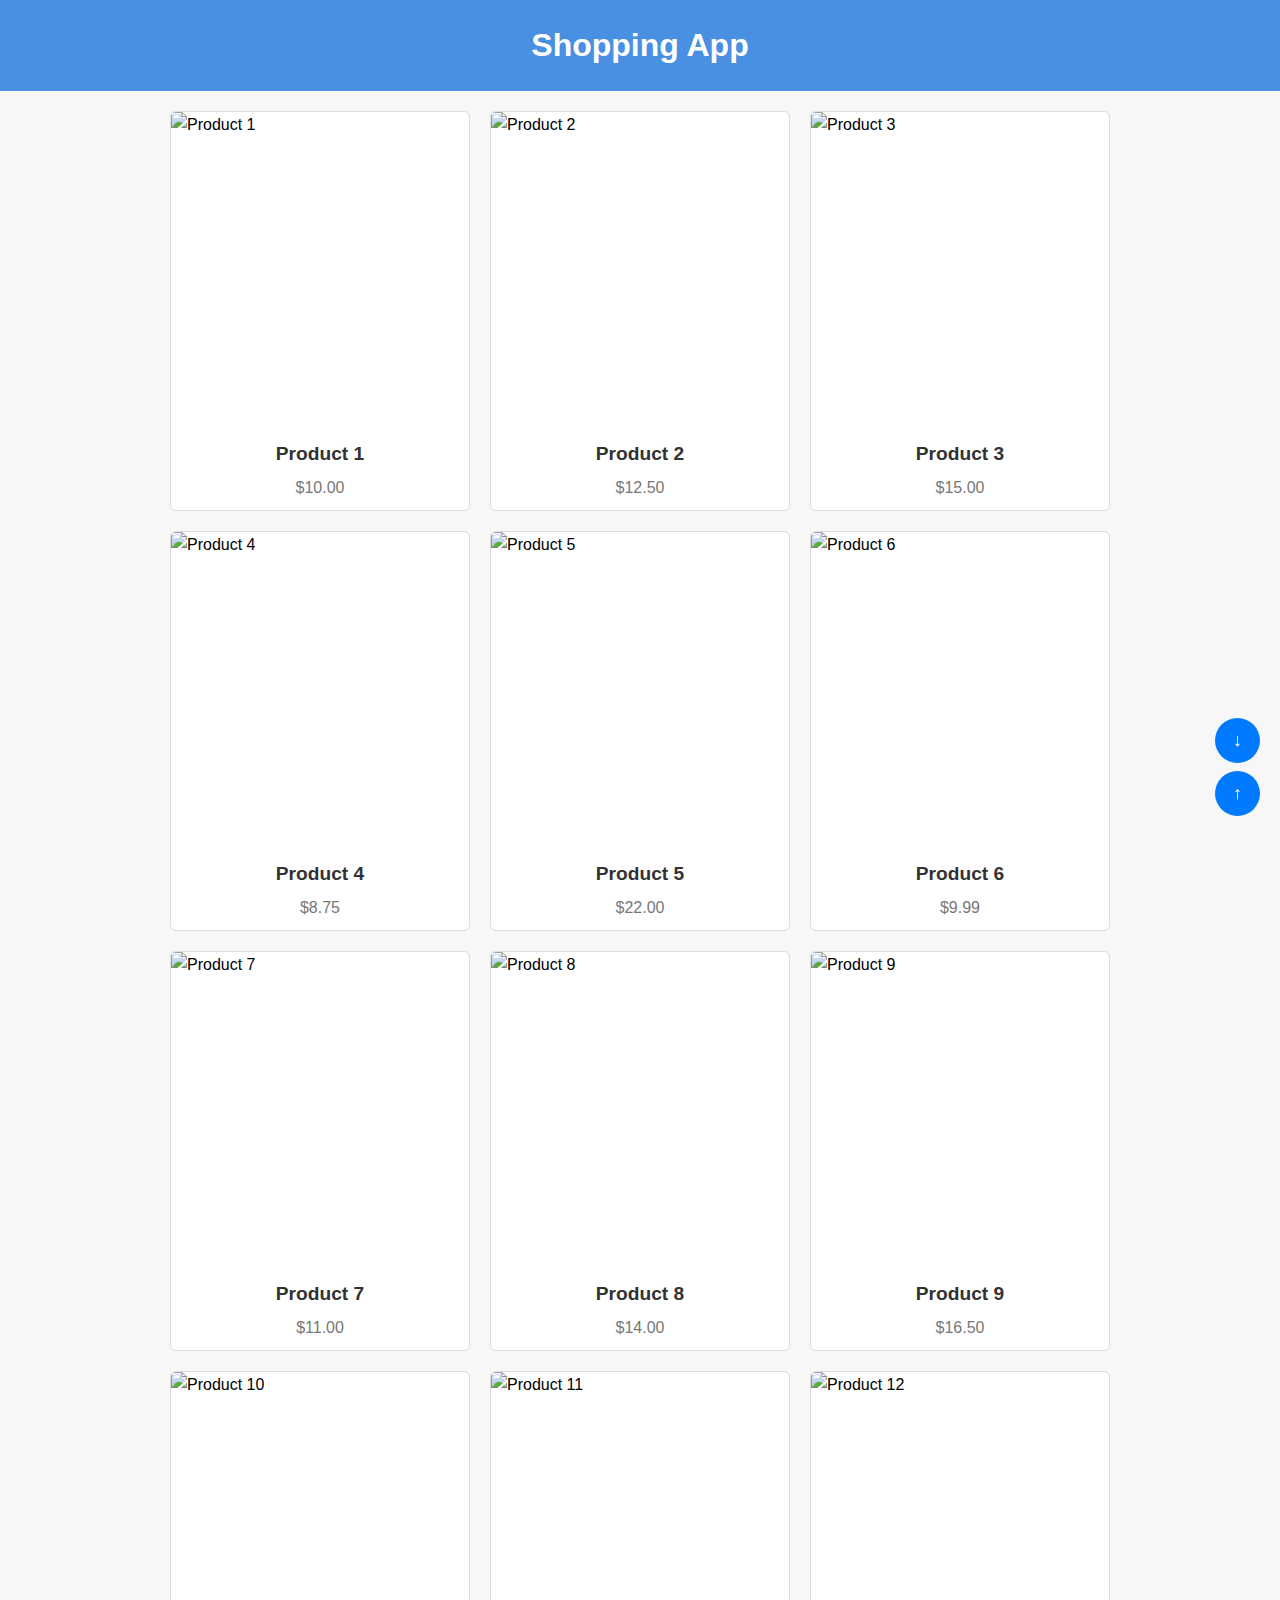
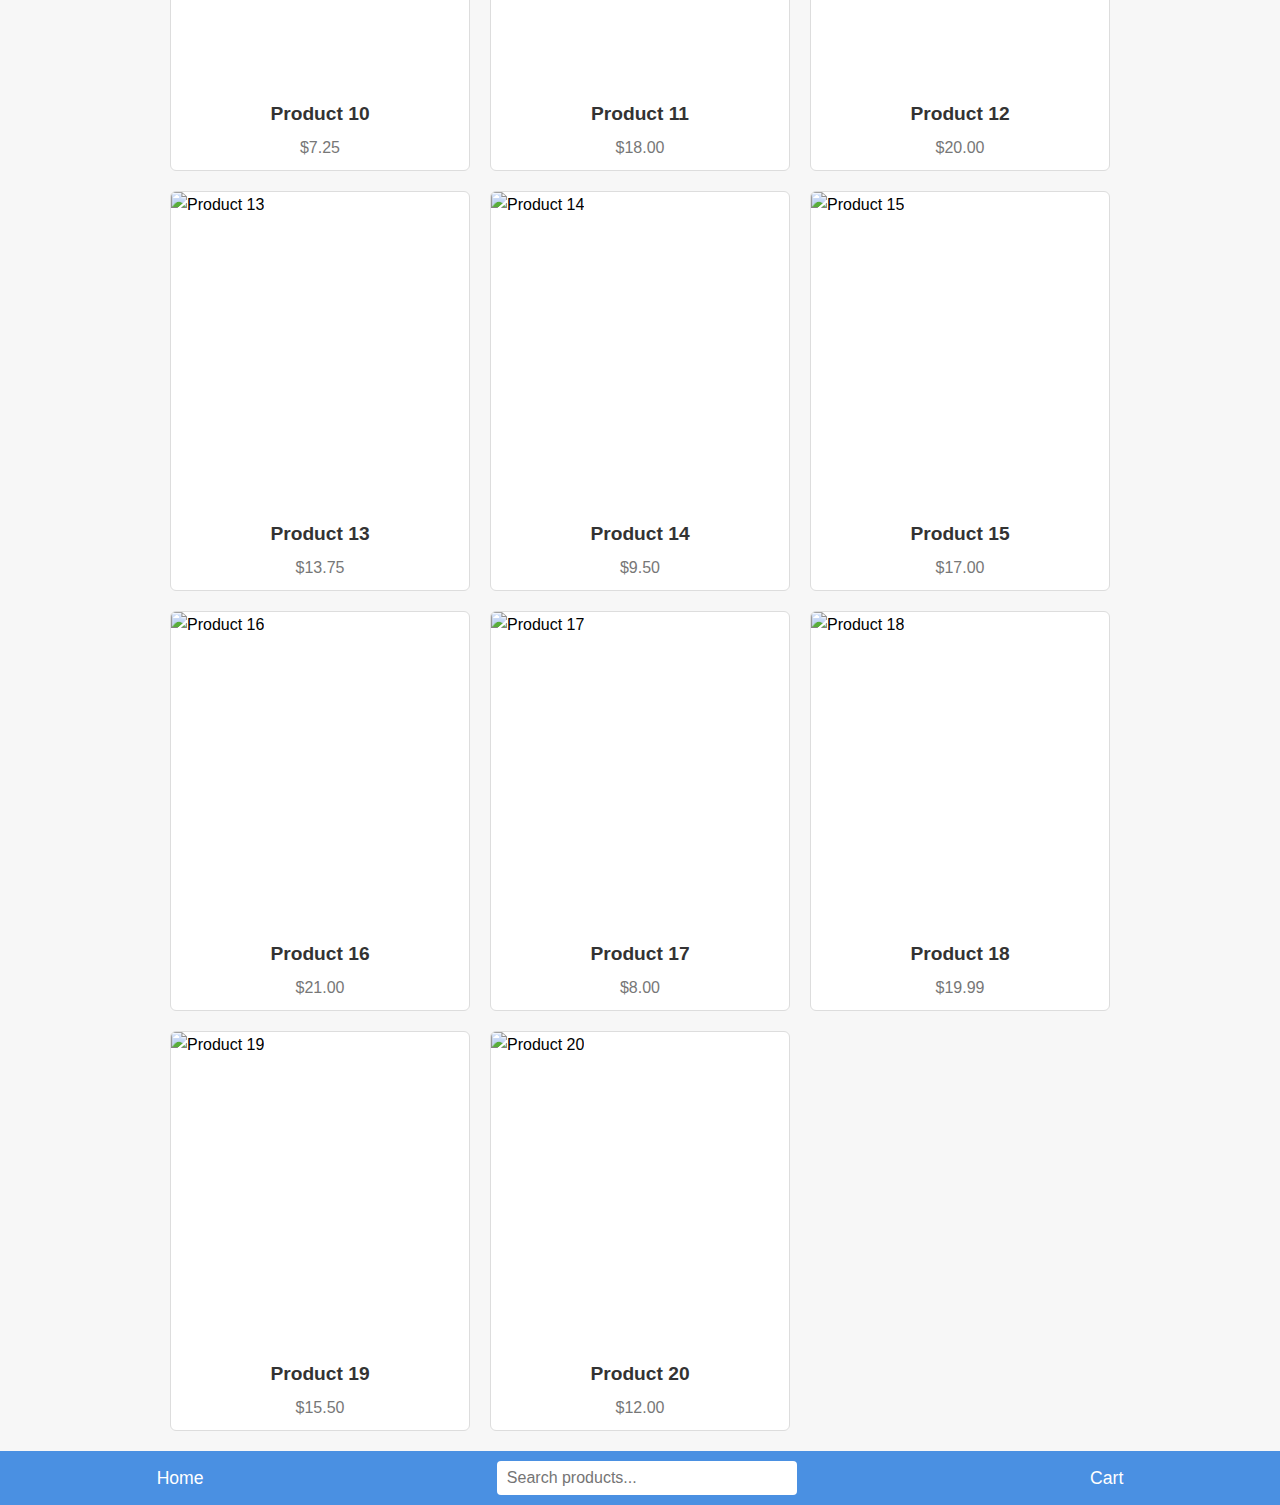
==== lab1/index.html @ 8573a073 "add skeleton" ====
<!DOCTYPE html>
<html lang="en">
<head>
  <meta charset="UTF-8" />
  <meta name="viewport" content="width=device-width, initial-scale=1.0" />
  <title>Shopping App</title>
  <link rel="stylesheet" href="style.css" />
</head>
<body>
  <!-- Header -->
  <header>
    <h1>Shopping App</h1>
  </header>

  <!-- Main Content with Product Cards -->
  <main>
    <div class="product-grid">
      <!-- 20 Fixed-Size Product Cards -->
      <div class="card" data-item-id="1">
        <div class="card-image">
          <img src="https://via.placeholder.com/300x200" alt="Product 1">
        </div>
        <div class="card-info">
          <h2>Product 1</h2>
          <p>$10.00</p>
        </div>
      </div>
      <div class="card" data-item-id="2">
        <div class="card-image">
          <img src="https://via.placeholder.com/300x200" alt="Product 2">
        </div>
        <div class="card-info">
          <h2>Product 2</h2>
          <p>$12.50</p>
        </div>
      </div>
      <div class="card" data-item-id="3">
        <div class="card-image">
          <img src="https://via.placeholder.com/300x200" alt="Product 3">
        </div>
        <div class="card-info">
          <h2>Product 3</h2>
          <p>$15.00</p>
        </div>
      </div>
      <div class="card" data-item-id="4">
        <div class="card-image">
          <img src="https://via.placeholder.com/300x200" alt="Product 4">
        </div>
        <div class="card-info">
          <h2>Product 4</h2>
          <p>$8.75</p>
        </div>
      </div>
      <div class="card" data-item-id="5">
        <div class="card-image">
          <img src="https://via.placeholder.com/300x200" alt="Product 5">
        </div>
        <div class="card-info">
          <h2>Product 5</h2>
          <p>$22.00</p>
        </div>
      </div>
      <div class="card" data-item-id="6">
        <div class="card-image">
          <img src="https://via.placeholder.com/300x200" alt="Product 6">
        </div>
        <div class="card-info">
          <h2>Product 6</h2>
          <p>$9.99</p>
        </div>
      </div>
      <div class="card" data-item-id="7">
        <div class="card-image">
          <img src="https://via.placeholder.com/300x200" alt="Product 7">
        </div>
        <div class="card-info">
          <h2>Product 7</h2>
          <p>$11.00</p>
        </div>
      </div>
      <div class="card" data-item-id="8">
        <div class="card-image">
          <img src="https://via.placeholder.com/300x200" alt="Product 8">
        </div>
        <div class="card-info">
          <h2>Product 8</h2>
          <p>$14.00</p>
        </div>
      </div>
      <div class="card" data-item-id="9">
        <div class="card-image">
          <img src="https://via.placeholder.com/300x200" alt="Product 9">
        </div>
        <div class="card-info">
          <h2>Product 9</h2>
          <p>$16.50</p>
        </div>
      </div>
      <div class="card" data-item-id="10">
        <div class="card-image">
          <img src="https://via.placeholder.com/300x200" alt="Product 10">
        </div>
        <div class="card-info">
          <h2>Product 10</h2>
          <p>$7.25</p>
        </div>
      </div>
      <div class="card" data-item-id="11">
        <div class="card-image">
          <img src="https://via.placeholder.com/300x200" alt="Product 11">
        </div>
        <div class="card-info">
          <h2>Product 11</h2>
          <p>$18.00</p>
        </div>
      </div>
      <div class="card" data-item-id="12">
        <div class="card-image">
          <img src="https://via.placeholder.com/300x200" alt="Product 12">
        </div>
        <div class="card-info">
          <h2>Product 12</h2>
          <p>$20.00</p>
        </div>
      </div>
      <div class="card" data-item-id="13">
        <div class="card-image">
          <img src="https://via.placeholder.com/300x200" alt="Product 13">
        </div>
        <div class="card-info">
          <h2>Product 13</h2>
          <p>$13.75</p>
        </div>
      </div>
      <div class="card" data-item-id="14">
        <div class="card-image">
          <img src="https://via.placeholder.com/300x200" alt="Product 14">
        </div>
        <div class="card-info">
          <h2>Product 14</h2>
          <p>$9.50</p>
        </div>
      </div>
      <div class="card" data-item-id="15">
        <div class="card-image">
          <img src="https://via.placeholder.com/300x200" alt="Product 15">
        </div>
        <div class="card-info">
          <h2>Product 15</h2>
          <p>$17.00</p>
        </div>
      </div>
      <div class="card" data-item-id="16">
        <div class="card-image">
          <img src="https://via.placeholder.com/300x200" alt="Product 16">
        </div>
        <div class="card-info">
          <h2>Product 16</h2>
          <p>$21.00</p>
        </div>
      </div>
      <div class="card" data-item-id="17">
        <div class="card-image">
          <img src="https://via.placeholder.com/300x200" alt="Product 17">
        </div>
        <div class="card-info">
          <h2>Product 17</h2>
          <p>$8.00</p>
        </div>
      </div>
      <div class="card" data-item-id="18">
        <div class="card-image">
          <img src="https://www.pw.live/exams/wp-content/uploads/2024/10/JEE-Main-Sample-Paper-.jpg" alt="Product 18">
        </div>
        <div class="card-info">
          <h2>Product 18</h2>
          <p>$19.99</p>
        </div>
      </div>
      <div class="card" data-item-id="19">
        <div class="card-image">
          <img src="https://www.alansonsample.com/images/Alanson_Headshot.jpg" alt="Product 19">
        </div>
        <div class="card-info">
          <h2>Product 19</h2>
          <p>$15.50</p>
        </div>
      </div>
      <div class="card" data-item-id="20">
        <div class="card-image">
          <img src="https://via.placeholder.com/300x200" alt="Product 20">
        </div>
        <div class="card-info">
          <h2>Product 20</h2>
          <p>$12.00</p>
        </div>
      </div>
    </div>
  </main>

  <!-- Modal for Product Details -->
  <div id="itemModal" class="modal">
    <div class="modal-content">
      <div class="modal-left">
        <h2 id="modalItemTitle">Product Title</h2>
        <img id="modalItemImage" src="https://www.alansonsample.com/images/Alanson_Headshot.jpg" alt="Product Image">
      </div>
      <div class="modal-right">
        <div class="quantity-controls">
          <button id="addQuantityBtn" title="Increase Quantity">^</button>
          <span id="quantityDisplay">0</span>
          <button id="removeQuantityBtn" title="Decrease Quantity" style="transform: rotate(180deg);">^</button>
        </div>
        <button id="addToCartBtn" class="modal-add-btn">Add</button>
        <div id="closeModalText" class="modal-close" title="Close Modal">X</div>
      </div>
      
    </div>
  </div>

  <!-- Bottom Menu with Search Embedded & Scroll Buttons -->
  <footer>
    <nav class="bottom-menu">
      <a href="index.html" class="menu-link">Home</a>
      <input type="text" id="searchBar" placeholder="Search products...">
      <a href="cart.html" class="menu-link">Cart</a>
    </nav>
    <div class="scroll-buttons">
      <button id="scrollDownBtn" title="Scroll Down">&#x2193;</button>
      <button id="scrollUpBtn" title="Scroll Up">&#x2191;</button>
    </div>
  </footer>

  <script src="script.js"></script>
</body>
</html>
---- lab1/style.css ----
/* Global Reset & Base Styles */
* {
  box-sizing: border-box;
  margin: 0;
  padding: 0;
}
body {
  font-family: Arial, sans-serif;
  background: #f7f7f7;
  line-height: 1.6;
}

/* Header */
header {
  background: #4a90e2;
  color: #fff;
  padding: 20px;
  text-align: center;
  position: sticky;
  top: 0;
  z-index: 100;
}
header h1 {
  font-size: 2em;
}

/* Main Content & Product Grid */
main {
  padding: 20px 5%;
  min-height: 80vh;
}
.product-grid {
  display: grid;
  grid-template-columns: repeat(3, 300px);
  gap: 20px 20px;  /* extra vertical space between items */
  justify-content: center;
}

/* Fixed-size Product Card */
.card {
  background: #fff;
  border: 1px solid #ddd;
  border-radius: 6px;
  overflow: hidden;
  width: 300px;
  height: 400px;
  display: flex;
  flex-direction: column;
  justify-content: space-between;
  cursor: pointer;
  transition: transform 0.2s, box-shadow 0.2s;
}
.card:hover {
  transform: translateY(-3px);
  box-shadow: 0 3px 6px rgba(0,0,0,0.15);
}
.card-image {
  height: 200px;
  overflow: hidden;
}
.card-image img {
  width: 100%;
  height: 100%;
  object-fit: cover;
}
.card-info {
  padding: 10px;
  text-align: center;
}
.card-info h2 {
  font-size: 1.2em;
  color: #333;
  margin-bottom: 5px;
}
.card-info p {
  color: #777;
  font-size: 1em;
}

/* Modal Styles */
.modal {
  display: none;
  position: fixed;
  z-index: 200;
  left: 0;
  top: 0;
  width: 100%;
  height: 100%;
  background: rgba(0,0,0,0.6);
  overflow: auto;
}
.modal-content {
  background: #fff;
  margin: 10% auto;
  width: 90%;
  max-width: 600px;
  display: flex;
  border-radius: 8px;
  overflow: hidden;
}
.modal-left, .modal-right {
  float: right;
  flex: 1;
  padding: 20px;
}
.modal-left img {
  width: 100%;
  border-radius: 4px;
}
.modal-right {
  display: flex;
  flex-direction: column;
  align-items: right;
  justify-content: center;
  height: 100%;
}
.quantity-controls {
  display: flex;
  align-items: center;
  justify-content: space-between;
  width: 30%;
  
  margin-bottom: 20px;
}
.quantity-controls button {
  background: #007bff;
  border: none;
  color: #fff;
  
  border-radius: 4px;
  cursor: pointer;
  font-size: 1.2em;
  width: 20px;
  height: 20px;
  transition: background 0.3s;
}

#quantityDisplay {
  font-size: 1.2em;
  margin: 1px;
  width: 20%;
  text-align: center;
}
.modal-add-btn {
  width: 30%;
  background: #d13131;
  border: none;
  color: #fff;
  padding: 10px 20px;
  border-radius: 4px;
  cursor: pointer;
  margin-bottom: 10px;
  transition: background 0.3s;
}
.modal-add-btn:hover {
  background: #b72b2b;
}
.modal-close {
  size: 10em;
  color: rgb(9, 167, 9);
  text-align: right;
  float: right;
}

.bottom-menu {
  background: #4a90e2;
  display: flex;
  align-items: center;
  justify-content: space-around;
  padding: 10px;
}
.bottom-menu .menu-link {
  color: #fff;
  text-decoration: none;
  font-size: 1.1em;
}
.bottom-menu #searchBar {
  width: 40%;
  max-width: 300px;
  padding: 8px 10px;
  border: none;
  border-radius: 4px;
  font-size: 1em;
  outline: none;
}

/* Scroll Buttons (Fixed Bottom Right) */
.scroll-buttons {
  position: fixed;
  bottom: 80px; /* above the menu bar */
  right: 20px;
  display: flex;
  flex-direction: column;
  z-index: 150;
}
.scroll-buttons button {
  background: #007bff;
  color: #fff;
  border: none;
  margin: 4px 0;
  padding: 10px;
  border-radius: 50%;
  cursor: pointer;
  font-size: 18px;
  width: 45px;
  height: 45px;
  transition: background 0.3s;
}
.scroll-buttons button:hover {
  background: #0056b3;
}

#modalItemImage {
  width: 200px;
  height: 200px;
  object-fit: cover;
}
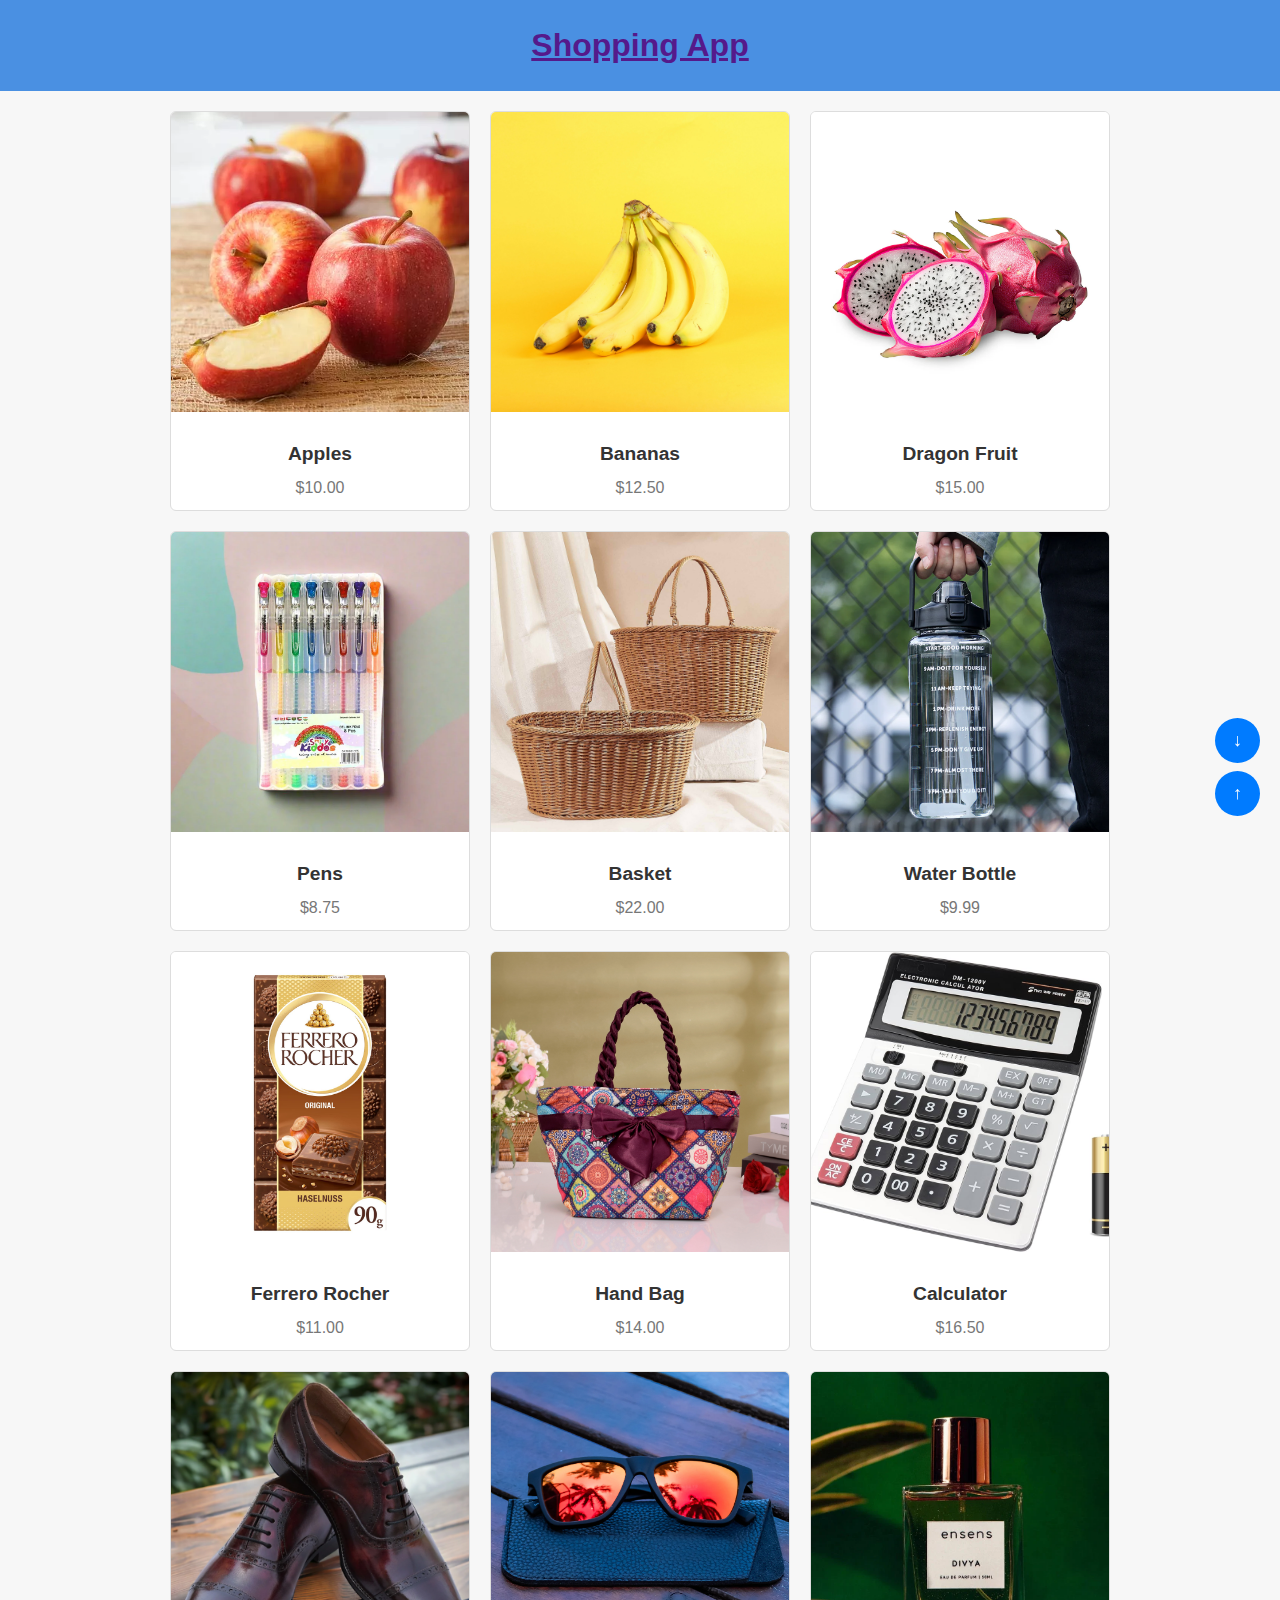
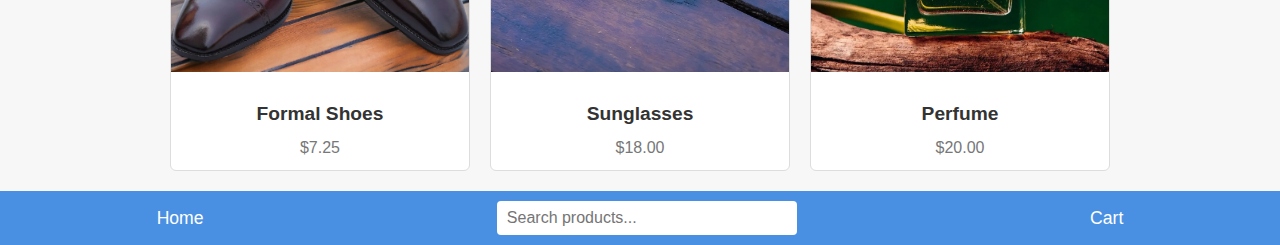
==== commit d64cead1: "added images and product names" ====
--- a/lab1/index.html
+++ b/lab1/index.html
@@ -7,193 +7,121 @@
   <link rel="stylesheet" href="style.css" />
 </head>
 <body>
-  <!-- Header -->
+
   <header>
-    <h1>Shopping App</h1>
+    <h1><a href="">Shopping App</a></h1>
   </header>
 
   <!-- Main Content with Product Cards -->
   <main>
     <div class="product-grid">
-      <!-- 20 Fixed-Size Product Cards -->
+      <!-- 12 Fixed-Size Product Cards -->
       <div class="card" data-item-id="1">
         <div class="card-image">
-          <img src="https://via.placeholder.com/300x200" alt="Product 1">
+          <img src="images/apples.webp" alt="Apples">
         </div>
         <div class="card-info">
-          <h2>Product 1</h2>
+          <h2>Apples</h2>
           <p>$10.00</p>
         </div>
       </div>
       <div class="card" data-item-id="2">
         <div class="card-image">
-          <img src="https://via.placeholder.com/300x200" alt="Product 2">
+          <img src="images/bananas.jpeg" alt="Bananas">
         </div>
         <div class="card-info">
-          <h2>Product 2</h2>
+          <h2>Bananas</h2>
           <p>$12.50</p>
         </div>
       </div>
       <div class="card" data-item-id="3">
         <div class="card-image">
-          <img src="https://via.placeholder.com/300x200" alt="Product 3">
+          <img src="images/DragonFruit.webp" alt="DragonFruit">
         </div>
         <div class="card-info">
-          <h2>Product 3</h2>
+          <h2>Dragon Fruit</h2>
           <p>$15.00</p>
         </div>
       </div>
       <div class="card" data-item-id="4">
         <div class="card-image">
-          <img src="https://via.placeholder.com/300x200" alt="Product 4">
+          <img src="images/pens.webp" alt="Pens">
         </div>
         <div class="card-info">
-          <h2>Product 4</h2>
+          <h2>Pens</h2>
           <p>$8.75</p>
         </div>
       </div>
       <div class="card" data-item-id="5">
         <div class="card-image">
-          <img src="https://via.placeholder.com/300x200" alt="Product 5">
+          <img src="images/basket.jpg" alt="Basket">
         </div>
         <div class="card-info">
-          <h2>Product 5</h2>
+          <h2>Basket</h2>
           <p>$22.00</p>
         </div>
       </div>
       <div class="card" data-item-id="6">
         <div class="card-image">
-          <img src="https://via.placeholder.com/300x200" alt="Product 6">
+          <img src="images/bottle.webp" alt="Bottle">
         </div>
         <div class="card-info">
-          <h2>Product 6</h2>
+          <h2>Water Bottle</h2>
           <p>$9.99</p>
         </div>
       </div>
       <div class="card" data-item-id="7">
         <div class="card-image">
-          <img src="https://via.placeholder.com/300x200" alt="Product 7">
+          <img src="images/chocolate.jpg" alt="Chocolate">
         </div>
         <div class="card-info">
-          <h2>Product 7</h2>
+          <h2>Ferrero Rocher</h2>
           <p>$11.00</p>
         </div>
       </div>
       <div class="card" data-item-id="8">
         <div class="card-image">
-          <img src="https://via.placeholder.com/300x200" alt="Product 8">
+          <img src="images/bag.jpg" alt="Bag">
         </div>
         <div class="card-info">
-          <h2>Product 8</h2>
+          <h2>Hand Bag</h2>
           <p>$14.00</p>
         </div>
       </div>
       <div class="card" data-item-id="9">
         <div class="card-image">
-          <img src="https://via.placeholder.com/300x200" alt="Product 9">
+          <img src="images/calc.jpg" alt="Calculator">
         </div>
         <div class="card-info">
-          <h2>Product 9</h2>
+          <h2>Calculator</h2>
           <p>$16.50</p>
         </div>
       </div>
       <div class="card" data-item-id="10">
         <div class="card-image">
-          <img src="https://via.placeholder.com/300x200" alt="Product 10">
+          <img src="images/shoes.webp" alt="Shoes">
         </div>
         <div class="card-info">
-          <h2>Product 10</h2>
+          <h2>Formal Shoes</h2>
           <p>$7.25</p>
         </div>
       </div>
       <div class="card" data-item-id="11">
         <div class="card-image">
-          <img src="https://via.placeholder.com/300x200" alt="Product 11">
+          <img src="images/glasses.webp" alt="Sunglasses">
         </div>
         <div class="card-info">
-          <h2>Product 11</h2>
+          <h2>Sunglasses</h2>
           <p>$18.00</p>
         </div>
       </div>
       <div class="card" data-item-id="12">
         <div class="card-image">
-          <img src="https://via.placeholder.com/300x200" alt="Product 12">
+          <img src="images/perfume.webp" alt="Perfume">
         </div>
         <div class="card-info">
-          <h2>Product 12</h2>
+          <h2>Perfume</h2>
           <p>$20.00</p>
-        </div>
-      </div>
-      <div class="card" data-item-id="13">
-        <div class="card-image">
-          <img src="https://via.placeholder.com/300x200" alt="Product 13">
-        </div>
-        <div class="card-info">
-          <h2>Product 13</h2>
-          <p>$13.75</p>
-        </div>
-      </div>
-      <div class="card" data-item-id="14">
-        <div class="card-image">
-          <img src="https://via.placeholder.com/300x200" alt="Product 14">
-        </div>
-        <div class="card-info">
-          <h2>Product 14</h2>
-          <p>$9.50</p>
-        </div>
-      </div>
-      <div class="card" data-item-id="15">
-        <div class="card-image">
-          <img src="https://via.placeholder.com/300x200" alt="Product 15">
-        </div>
-        <div class="card-info">
-          <h2>Product 15</h2>
-          <p>$17.00</p>
-        </div>
-      </div>
-      <div class="card" data-item-id="16">
-        <div class="card-image">
-          <img src="https://via.placeholder.com/300x200" alt="Product 16">
-        </div>
-        <div class="card-info">
-          <h2>Product 16</h2>
-          <p>$21.00</p>
-        </div>
-      </div>
-      <div class="card" data-item-id="17">
-        <div class="card-image">
-          <img src="https://via.placeholder.com/300x200" alt="Product 17">
-        </div>
-        <div class="card-info">
-          <h2>Product 17</h2>
-          <p>$8.00</p>
-        </div>
-      </div>
-      <div class="card" data-item-id="18">
-        <div class="card-image">
-          <img src="https://www.pw.live/exams/wp-content/uploads/2024/10/JEE-Main-Sample-Paper-.jpg" alt="Product 18">
-        </div>
-        <div class="card-info">
-          <h2>Product 18</h2>
-          <p>$19.99</p>
-        </div>
-      </div>
-      <div class="card" data-item-id="19">
-        <div class="card-image">
-          <img src="https://www.alansonsample.com/images/Alanson_Headshot.jpg" alt="Product 19">
-        </div>
-        <div class="card-info">
-          <h2>Product 19</h2>
-          <p>$15.50</p>
-        </div>
-      </div>
-      <div class="card" data-item-id="20">
-        <div class="card-image">
-          <img src="https://via.placeholder.com/300x200" alt="Product 20">
-        </div>
-        <div class="card-info">
-          <h2>Product 20</h2>
-          <p>$12.00</p>
         </div>
       </div>
     </div>
--- a/lab1/style.css
+++ b/lab1/style.css
@@ -1,4 +1,3 @@
-/* Global Reset & Base Styles */
 * {
   box-sizing: border-box;
   margin: 0;
@@ -55,7 +54,7 @@
   box-shadow: 0 3px 6px rgba(0,0,0,0.15);
 }
 .card-image {
-  height: 200px;
+  height: 300px;
   overflow: hidden;
 }
 .card-image img {
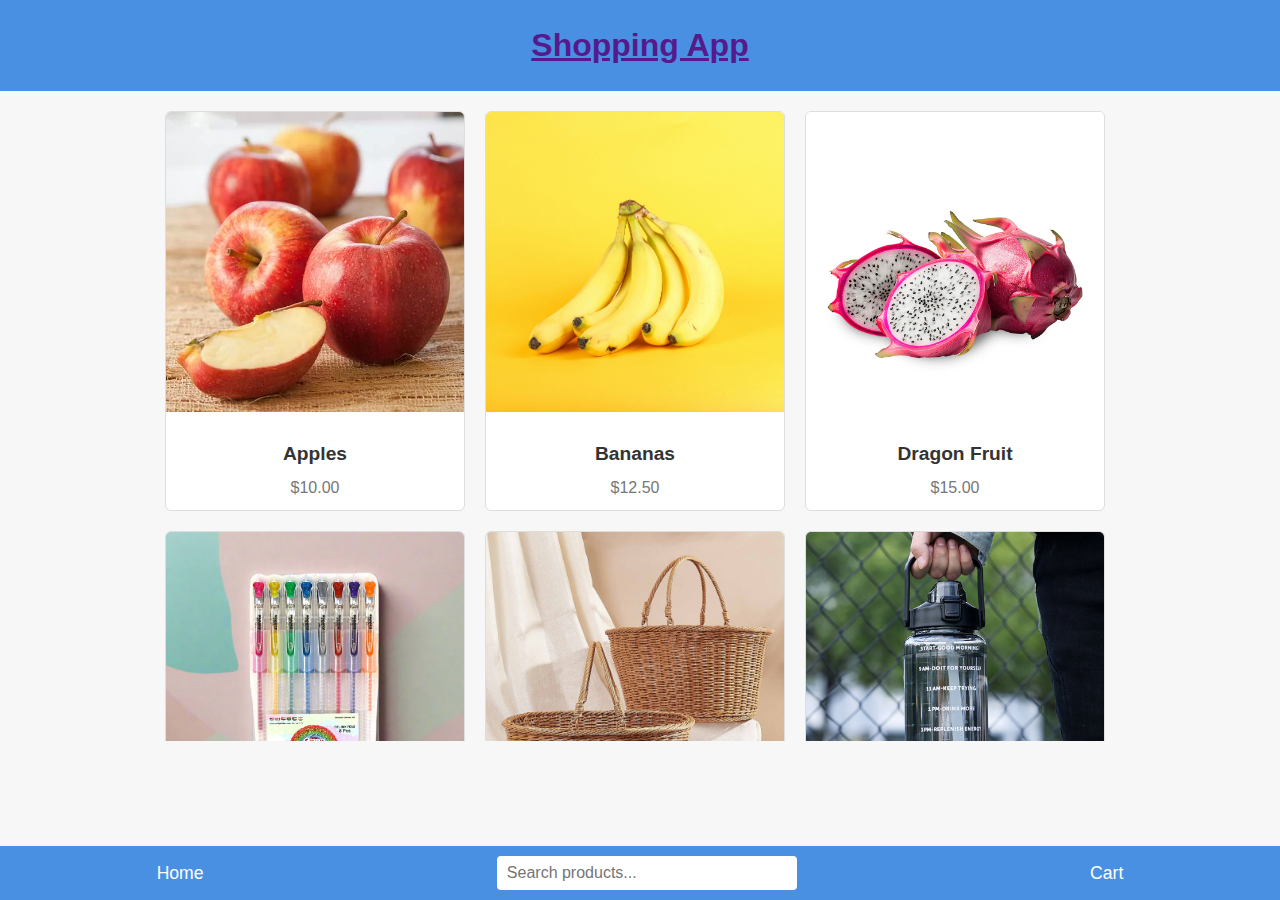
==== commit 18bbb2ff: "Added the changes to the main and the cart page" ====
--- a/lab1/index.html
+++ b/lab1/index.html
@@ -15,120 +15,126 @@
   <!-- Main Content with Product Cards -->
   <main>
     <div class="product-grid">
-      <!-- 12 Fixed-Size Product Cards -->
-      <div class="card" data-item-id="1">
-        <div class="card-image">
-          <img src="images/apples.webp" alt="Apples">
-        </div>
-        <div class="card-info">
-          <h2>Apples</h2>
-          <p>$10.00</p>
-        </div>
-      </div>
-      <div class="card" data-item-id="2">
-        <div class="card-image">
-          <img src="images/bananas.jpeg" alt="Bananas">
-        </div>
-        <div class="card-info">
-          <h2>Bananas</h2>
-          <p>$12.50</p>
-        </div>
-      </div>
-      <div class="card" data-item-id="3">
-        <div class="card-image">
-          <img src="images/DragonFruit.webp" alt="DragonFruit">
-        </div>
-        <div class="card-info">
-          <h2>Dragon Fruit</h2>
-          <p>$15.00</p>
-        </div>
-      </div>
-      <div class="card" data-item-id="4">
-        <div class="card-image">
-          <img src="images/pens.webp" alt="Pens">
-        </div>
-        <div class="card-info">
-          <h2>Pens</h2>
-          <p>$8.75</p>
-        </div>
-      </div>
-      <div class="card" data-item-id="5">
-        <div class="card-image">
-          <img src="images/basket.jpg" alt="Basket">
-        </div>
-        <div class="card-info">
-          <h2>Basket</h2>
-          <p>$22.00</p>
-        </div>
-      </div>
-      <div class="card" data-item-id="6">
-        <div class="card-image">
-          <img src="images/bottle.webp" alt="Bottle">
-        </div>
-        <div class="card-info">
-          <h2>Water Bottle</h2>
-          <p>$9.99</p>
-        </div>
-      </div>
-      <div class="card" data-item-id="7">
-        <div class="card-image">
-          <img src="images/chocolate.jpg" alt="Chocolate">
-        </div>
-        <div class="card-info">
-          <h2>Ferrero Rocher</h2>
-          <p>$11.00</p>
-        </div>
-      </div>
-      <div class="card" data-item-id="8">
-        <div class="card-image">
-          <img src="images/bag.jpg" alt="Bag">
-        </div>
-        <div class="card-info">
-          <h2>Hand Bag</h2>
-          <p>$14.00</p>
-        </div>
-      </div>
-      <div class="card" data-item-id="9">
-        <div class="card-image">
-          <img src="images/calc.jpg" alt="Calculator">
-        </div>
-        <div class="card-info">
-          <h2>Calculator</h2>
-          <p>$16.50</p>
-        </div>
-      </div>
-      <div class="card" data-item-id="10">
-        <div class="card-image">
-          <img src="images/shoes.webp" alt="Shoes">
-        </div>
-        <div class="card-info">
-          <h2>Formal Shoes</h2>
-          <p>$7.25</p>
-        </div>
-      </div>
-      <div class="card" data-item-id="11">
-        <div class="card-image">
-          <img src="images/glasses.webp" alt="Sunglasses">
-        </div>
-        <div class="card-info">
-          <h2>Sunglasses</h2>
-          <p>$18.00</p>
-        </div>
-      </div>
-      <div class="card" data-item-id="12">
-        <div class="card-image">
-          <img src="images/perfume.webp" alt="Perfume">
-        </div>
-        <div class="card-info">
-          <h2>Perfume</h2>
-          <p>$20.00</p>
-        </div>
-      </div>
+      <!-- <div class="scroll-buttons">
+        <button id="scrollDownBtn" title="Scroll Down">&#x2193;</button>
+        <button id="scrollUpBtn" title="Scroll Up">&#x2191;</button>
+      </div> -->
+      
+          <!-- 12 Fixed-Size Product Cards -->
+          <div class="card" data-item-id="1">
+            <div class="card-image">
+              <img src="images/apples.webp" alt="Apples">
+            </div>
+            <div class="card-info">
+              <h2>Apples</h2>
+              <p>$10.00</p>
+            </div>
+          </div>
+          <div class="card" data-item-id="2">
+            <div class="card-image">
+              <img src="images/bananas.jpeg" alt="Bananas">
+            </div>
+            <div class="card-info">
+              <h2>Bananas</h2>
+              <p>$12.50</p>
+            </div>
+          </div>
+          <div class="card" data-item-id="3">
+            <div class="card-image">
+              <img src="images/DragonFruit.webp" alt="DragonFruit">
+            </div>
+            <div class="card-info">
+              <h2>Dragon Fruit</h2>
+              <p>$15.00</p>
+            </div>
+          </div>
+          <div class="card" data-item-id="4">
+            <div class="card-image">
+              <img src="images/pens.webp" alt="Pens">
+            </div>
+            <div class="card-info">
+              <h2>Pens</h2>
+              <p>$8.75</p>
+            </div>
+          </div>
+          <div class="card" data-item-id="5">
+            <div class="card-image">
+              <img src="images/basket.jpg" alt="Basket">
+            </div>
+            <div class="card-info">
+              <h2>Basket</h2>
+              <p>$22.00</p>
+            </div>
+          </div>
+          <div class="card" data-item-id="6">
+            <div class="card-image">
+              <img src="images/bottle.webp" alt="Bottle">
+            </div>
+            <div class="card-info">
+              <h2>Water Bottle</h2>
+              <p>$9.99</p>
+            </div>
+          </div>
+          <div class="card" data-item-id="7">
+            <div class="card-image">
+              <img src="images/chocolate.jpg" alt="Chocolate">
+            </div>
+            <div class="card-info">
+              <h2>Ferrero Rocher</h2>
+              <p>$11.00</p>
+            </div>
+          </div>
+          <div class="card" data-item-id="8">
+            <div class="card-image">
+              <img src="images/bag.jpg" alt="Bag">
+            </div>
+            <div class="card-info">
+              <h2>Hand Bag</h2>
+              <p>$14.00</p>
+            </div>
+          </div>
+          <div class="card" data-item-id="9">
+            <div class="card-image">
+              <img src="images/calc.jpg" alt="Calculator">
+            </div>
+            <div class="card-info">
+              <h2>Calculator</h2>
+              <p>$16.50</p>
+            </div>
+          </div>
+          <div class="card" data-item-id="10">
+            <div class="card-image">
+              <img src="images/shoes.webp" alt="Shoes">
+            </div>
+            <div class="card-info">
+              <h2>Formal Shoes</h2>
+              <p>$7.25</p>
+            </div>
+          </div>
+          <div class="card" data-item-id="11">
+            <div class="card-image">
+              <img src="images/glasses.webp" alt="Sunglasses">
+            </div>
+            <div class="card-info">
+              <h2>Sunglasses</h2>
+              <p>$18.00</p>
+            </div>
+          </div>
+          <div class="card" data-item-id="12">
+            <div class="card-image">
+              <img src="images/perfume.webp" alt="Perfume">
+            </div>
+            <div class="card-info">
+              <h2>Perfume</h2>
+              <p>$20.00</p>
+            </div>
+          </div>
     </div>
   </main>
 
   <!-- Modal for Product Details -->
   <div id="itemModal" class="modal">
+    
     <div class="modal-content">
       <div class="modal-left">
         <h2 id="modalItemTitle">Product Title</h2>
@@ -154,10 +160,7 @@
       <input type="text" id="searchBar" placeholder="Search products...">
       <a href="cart.html" class="menu-link">Cart</a>
     </nav>
-    <div class="scroll-buttons">
-      <button id="scrollDownBtn" title="Scroll Down">&#x2193;</button>
-      <button id="scrollUpBtn" title="Scroll Up">&#x2191;</button>
-    </div>
+    
   </footer>
 
   <script src="script.js"></script>
--- a/lab1/style.css
+++ b/lab1/style.css
@@ -23,17 +23,38 @@
   font-size: 2em;
 }
 
-/* Main Content & Product Grid */
 main {
   padding: 20px 5%;
   min-height: 80vh;
-}
+  display: flex;
+  justify-content: center;
+}
+
 .product-grid {
   display: grid;
   grid-template-columns: repeat(3, 300px);
-  gap: 20px 20px;  /* extra vertical space between items */
+  gap: 20px;
   justify-content: center;
-}
+  max-height: 70vh; /* Set a maximum height */
+  overflow-y: auto; /* Enable vertical scrolling */
+  padding-right: 10px; /* Space for scrollbar */
+  position: relative;
+}
+
+/* Hide scrollbar for a cleaner look */
+.product-grid::-webkit-scrollbar {
+  width: 6px;
+}
+
+.product-grid::-webkit-scrollbar-thumb {
+  background: #ccc;
+  border-radius: 3px;
+}
+
+.product-grid::-webkit-scrollbar-track {
+  background: transparent;
+}
+
 
 /* Fixed-size Product Card */
 .card {
@@ -76,6 +97,34 @@
   font-size: 1em;
 }
 
+.scroll-buttons {
+  position: fixed;
+  right: 80px;
+  display: flex;
+  flex-direction: column;
+  justify-content: space-between;
+  z-index: 90;
+  height: 79vh; /* This will make it span most of the viewport height */
+  top: 12vh; /* This positions it from the top, leaving some space for the header */
+}
+
+.scroll-buttons button {
+  background: #f7f7f7;
+  color: #333;
+  border: none;
+  padding: 10px;
+  border-radius: 50%;
+  cursor: pointer;
+  font-size: 18px;
+  width: 45px;
+  height: 45px;
+  transition: background 0.3s;
+}
+
+.scroll-buttons button:hover {
+  background: #0056b3;
+}
+
 /* Modal Styles */
 .modal {
   display: none;
@@ -109,7 +158,7 @@
 .modal-right {
   display: flex;
   flex-direction: column;
-  align-items: right;
+  align-items: flex-end;
   justify-content: center;
   height: 100%;
 }
@@ -118,14 +167,12 @@
   align-items: center;
   justify-content: space-between;
   width: 30%;
-  
   margin-bottom: 20px;
 }
 .quantity-controls button {
   background: #007bff;
   border: none;
   color: #fff;
-  
   border-radius: 4px;
   cursor: pointer;
   font-size: 1.2em;
@@ -155,11 +202,13 @@
   background: #b72b2b;
 }
 .modal-close {
-  size: 10em;
-  color: rgb(9, 167, 9);
-  text-align: right;
-  float: right;
-}
+  font-size: 1.5em;
+  cursor: pointer;
+  position: absolute;
+  top: 10px;
+  right: 15px;
+}
+
 
 .bottom-menu {
   background: #4a90e2;
@@ -167,6 +216,17 @@
   align-items: center;
   justify-content: space-around;
   padding: 10px;
+  position: fixed;
+  bottom: 0;
+  width: 100%;
+  z-index: 100;
+}
+
+/* Add padding to main to prevent content from being hidden */
+main {
+  padding: 20px 5% 70px; /* Added bottom padding to account for fixed footer */
+  min-height: 80vh;
+  position: relative;
 }
 .bottom-menu .menu-link {
   color: #fff;
@@ -181,32 +241,6 @@
   border-radius: 4px;
   font-size: 1em;
   outline: none;
-}
-
-/* Scroll Buttons (Fixed Bottom Right) */
-.scroll-buttons {
-  position: fixed;
-  bottom: 80px; /* above the menu bar */
-  right: 20px;
-  display: flex;
-  flex-direction: column;
-  z-index: 150;
-}
-.scroll-buttons button {
-  background: #007bff;
-  color: #fff;
-  border: none;
-  margin: 4px 0;
-  padding: 10px;
-  border-radius: 50%;
-  cursor: pointer;
-  font-size: 18px;
-  width: 45px;
-  height: 45px;
-  transition: background 0.3s;
-}
-.scroll-buttons button:hover {
-  background: #0056b3;
 }
 
 #modalItemImage {
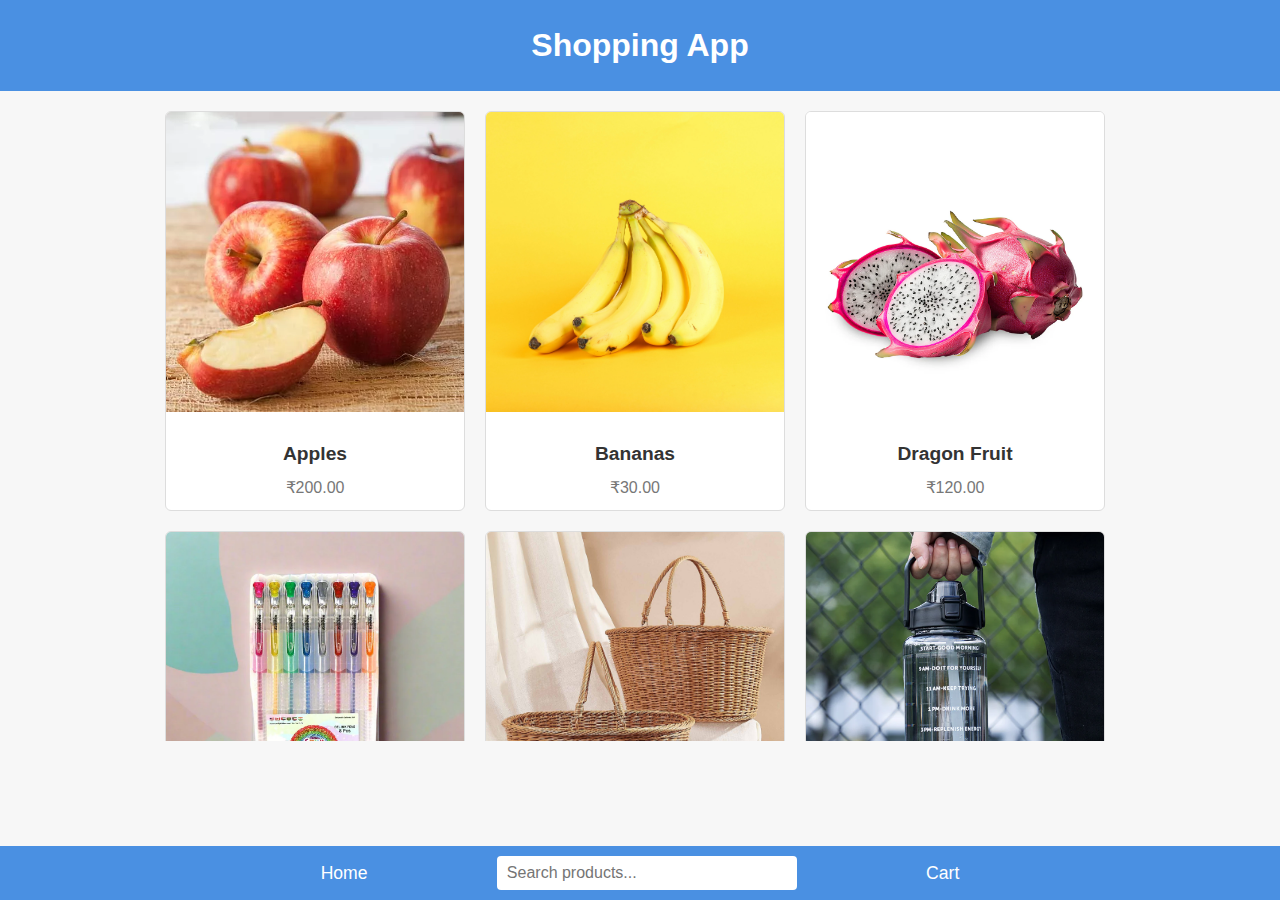
==== commit 425c4f26: "minor changes" ====
--- a/lab1/index.html
+++ b/lab1/index.html
@@ -9,7 +9,7 @@
 <body>
 
   <header>
-    <h1><a href="">Shopping App</a></h1>
+    <h1>Shopping App</a></header>
   </header>
 
   <!-- Main Content with Product Cards -->
@@ -27,7 +27,7 @@
             </div>
             <div class="card-info">
               <h2>Apples</h2>
-              <p>$10.00</p>
+                <p>₹200.00</p>
             </div>
           </div>
           <div class="card" data-item-id="2">
@@ -36,7 +36,7 @@
             </div>
             <div class="card-info">
               <h2>Bananas</h2>
-              <p>$12.50</p>
+              <p>₹30.00</p>
             </div>
           </div>
           <div class="card" data-item-id="3">
@@ -45,7 +45,7 @@
             </div>
             <div class="card-info">
               <h2>Dragon Fruit</h2>
-              <p>$15.00</p>
+              <p>₹120.00</p>
             </div>
           </div>
           <div class="card" data-item-id="4">
@@ -54,7 +54,7 @@
             </div>
             <div class="card-info">
               <h2>Pens</h2>
-              <p>$8.75</p>
+              <p>₹10.00</p>
             </div>
           </div>
           <div class="card" data-item-id="5">
@@ -63,7 +63,7 @@
             </div>
             <div class="card-info">
               <h2>Basket</h2>
-              <p>$22.00</p>
+              <p>₹80.00</p>
             </div>
           </div>
           <div class="card" data-item-id="6">
@@ -72,7 +72,7 @@
             </div>
             <div class="card-info">
               <h2>Water Bottle</h2>
-              <p>$9.99</p>
+              <p>₹250</p>
             </div>
           </div>
           <div class="card" data-item-id="7">
@@ -81,7 +81,7 @@
             </div>
             <div class="card-info">
               <h2>Ferrero Rocher</h2>
-              <p>$11.00</p>
+              <p>₹300.00</p>
             </div>
           </div>
           <div class="card" data-item-id="8">
@@ -90,7 +90,7 @@
             </div>
             <div class="card-info">
               <h2>Hand Bag</h2>
-              <p>$14.00</p>
+              <p>₹450.00</p>
             </div>
           </div>
           <div class="card" data-item-id="9">
@@ -99,7 +99,7 @@
             </div>
             <div class="card-info">
               <h2>Calculator</h2>
-              <p>$16.50</p>
+              <p>₹400.00</p>
             </div>
           </div>
           <div class="card" data-item-id="10">
@@ -108,7 +108,7 @@
             </div>
             <div class="card-info">
               <h2>Formal Shoes</h2>
-              <p>$7.25</p>
+              <p>₹2000.00</p>
             </div>
           </div>
           <div class="card" data-item-id="11">
@@ -117,7 +117,7 @@
             </div>
             <div class="card-info">
               <h2>Sunglasses</h2>
-              <p>$18.00</p>
+              <p>₹150.00</p>
             </div>
           </div>
           <div class="card" data-item-id="12">
@@ -126,7 +126,7 @@
             </div>
             <div class="card-info">
               <h2>Perfume</h2>
-              <p>$20.00</p>
+              <p>₹300.00</p>
             </div>
           </div>
     </div>
--- a/lab1/style.css
+++ b/lab1/style.css
@@ -21,6 +21,12 @@
 }
 header h1 {
   font-size: 2em;
+  color: #fff;
+  transition: color 0.3s, text-decoration 0.3s;
+  }
+  header h1:hover {
+    color: rgb(41, 41, 121);
+    text-decoration: underline;
 }
 
 main {
@@ -216,6 +222,8 @@
   align-items: center;
   justify-content: space-around;
   padding: 10px;
+  padding-left: 20%;
+  padding-right: 20%;
   position: fixed;
   bottom: 0;
   width: 100%;
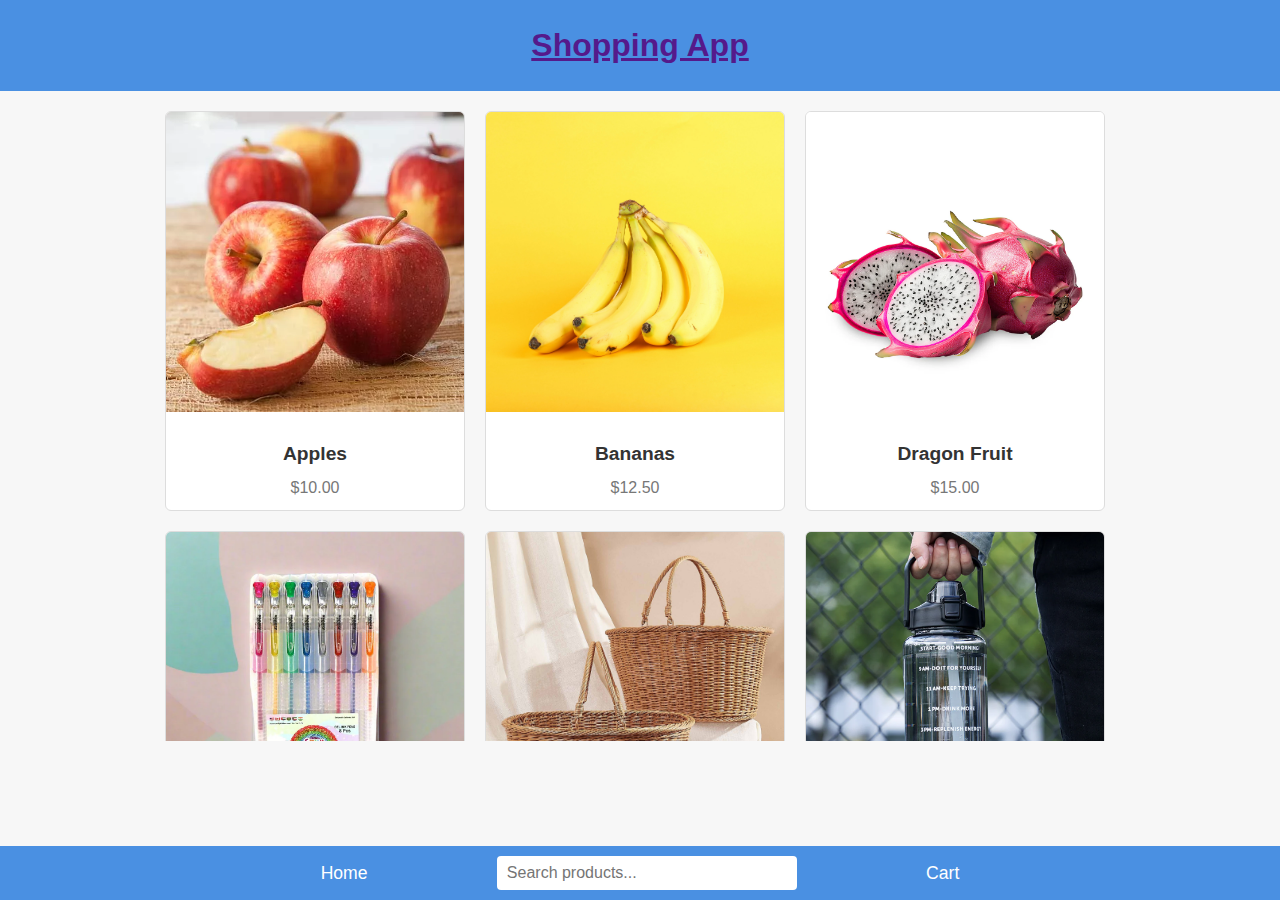
==== commit 1f2e5998: "no message" ====
--- a/lab1/index.html
+++ b/lab1/index.html
@@ -9,7 +9,7 @@
 <body>
 
   <header>
-    <h1>Shopping App</a></header>
+    <h1><a href="">Shopping App</a></h1>
   </header>
 
   <!-- Main Content with Product Cards -->
@@ -27,7 +27,7 @@
             </div>
             <div class="card-info">
               <h2>Apples</h2>
-                <p>₹200.00</p>
+              <p>$10.00</p>
             </div>
           </div>
           <div class="card" data-item-id="2">
@@ -36,7 +36,7 @@
             </div>
             <div class="card-info">
               <h2>Bananas</h2>
-              <p>₹30.00</p>
+              <p>$12.50</p>
             </div>
           </div>
           <div class="card" data-item-id="3">
@@ -45,7 +45,7 @@
             </div>
             <div class="card-info">
               <h2>Dragon Fruit</h2>
-              <p>₹120.00</p>
+              <p>$15.00</p>
             </div>
           </div>
           <div class="card" data-item-id="4">
@@ -54,7 +54,7 @@
             </div>
             <div class="card-info">
               <h2>Pens</h2>
-              <p>₹10.00</p>
+              <p>$8.75</p>
             </div>
           </div>
           <div class="card" data-item-id="5">
@@ -63,7 +63,7 @@
             </div>
             <div class="card-info">
               <h2>Basket</h2>
-              <p>₹80.00</p>
+              <p>$22.00</p>
             </div>
           </div>
           <div class="card" data-item-id="6">
@@ -72,7 +72,7 @@
             </div>
             <div class="card-info">
               <h2>Water Bottle</h2>
-              <p>₹250</p>
+              <p>$9.99</p>
             </div>
           </div>
           <div class="card" data-item-id="7">
@@ -81,7 +81,7 @@
             </div>
             <div class="card-info">
               <h2>Ferrero Rocher</h2>
-              <p>₹300.00</p>
+              <p>$11.00</p>
             </div>
           </div>
           <div class="card" data-item-id="8">
@@ -90,7 +90,7 @@
             </div>
             <div class="card-info">
               <h2>Hand Bag</h2>
-              <p>₹450.00</p>
+              <p>$14.00</p>
             </div>
           </div>
           <div class="card" data-item-id="9">
@@ -99,7 +99,7 @@
             </div>
             <div class="card-info">
               <h2>Calculator</h2>
-              <p>₹400.00</p>
+              <p>$16.50</p>
             </div>
           </div>
           <div class="card" data-item-id="10">
@@ -108,7 +108,7 @@
             </div>
             <div class="card-info">
               <h2>Formal Shoes</h2>
-              <p>₹2000.00</p>
+              <p>$7.25</p>
             </div>
           </div>
           <div class="card" data-item-id="11">
@@ -117,7 +117,7 @@
             </div>
             <div class="card-info">
               <h2>Sunglasses</h2>
-              <p>₹150.00</p>
+              <p>$18.00</p>
             </div>
           </div>
           <div class="card" data-item-id="12">
@@ -126,7 +126,7 @@
             </div>
             <div class="card-info">
               <h2>Perfume</h2>
-              <p>₹300.00</p>
+              <p>$20.00</p>
             </div>
           </div>
     </div>
@@ -165,4 +165,4 @@
 
   <script src="script.js"></script>
 </body>
-</html>
+</html>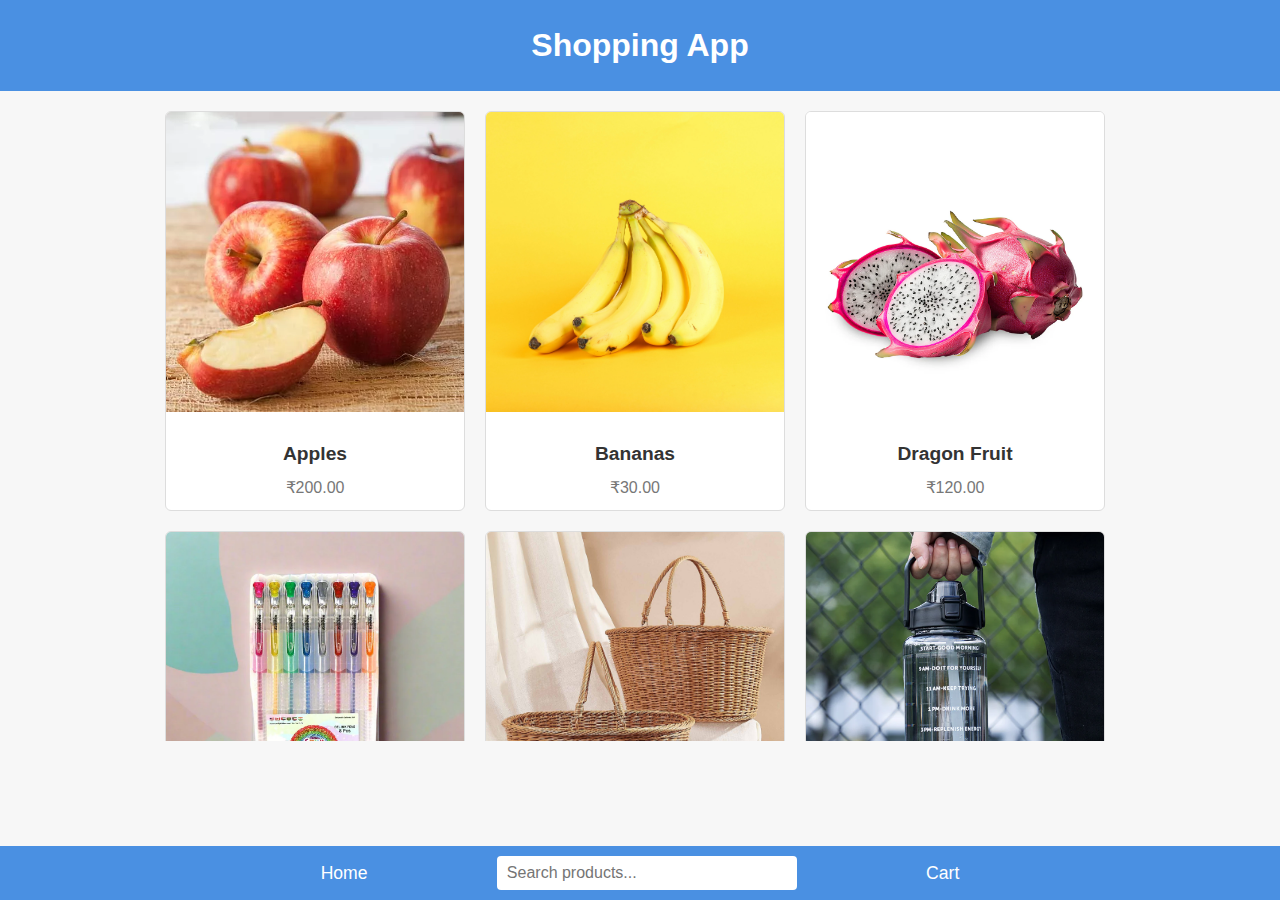
==== commit fb6ecbdb: "Merge branch 'main' of https://github.com/222rohan/hci-lab" ====
--- a/lab1/index.html
+++ b/lab1/index.html
@@ -9,7 +9,7 @@
 <body>
 
   <header>
-    <h1><a href="">Shopping App</a></h1>
+    <h1>Shopping App</a></header>
   </header>
 
   <!-- Main Content with Product Cards -->
@@ -27,7 +27,7 @@
             </div>
             <div class="card-info">
               <h2>Apples</h2>
-              <p>$10.00</p>
+                <p>₹200.00</p>
             </div>
           </div>
           <div class="card" data-item-id="2">
@@ -36,7 +36,7 @@
             </div>
             <div class="card-info">
               <h2>Bananas</h2>
-              <p>$12.50</p>
+              <p>₹30.00</p>
             </div>
           </div>
           <div class="card" data-item-id="3">
@@ -45,7 +45,7 @@
             </div>
             <div class="card-info">
               <h2>Dragon Fruit</h2>
-              <p>$15.00</p>
+              <p>₹120.00</p>
             </div>
           </div>
           <div class="card" data-item-id="4">
@@ -54,7 +54,7 @@
             </div>
             <div class="card-info">
               <h2>Pens</h2>
-              <p>$8.75</p>
+              <p>₹10.00</p>
             </div>
           </div>
           <div class="card" data-item-id="5">
@@ -63,7 +63,7 @@
             </div>
             <div class="card-info">
               <h2>Basket</h2>
-              <p>$22.00</p>
+              <p>₹80.00</p>
             </div>
           </div>
           <div class="card" data-item-id="6">
@@ -72,7 +72,7 @@
             </div>
             <div class="card-info">
               <h2>Water Bottle</h2>
-              <p>$9.99</p>
+              <p>₹250</p>
             </div>
           </div>
           <div class="card" data-item-id="7">
@@ -81,7 +81,7 @@
             </div>
             <div class="card-info">
               <h2>Ferrero Rocher</h2>
-              <p>$11.00</p>
+              <p>₹300.00</p>
             </div>
           </div>
           <div class="card" data-item-id="8">
@@ -90,7 +90,7 @@
             </div>
             <div class="card-info">
               <h2>Hand Bag</h2>
-              <p>$14.00</p>
+              <p>₹450.00</p>
             </div>
           </div>
           <div class="card" data-item-id="9">
@@ -99,7 +99,7 @@
             </div>
             <div class="card-info">
               <h2>Calculator</h2>
-              <p>$16.50</p>
+              <p>₹400.00</p>
             </div>
           </div>
           <div class="card" data-item-id="10">
@@ -108,7 +108,7 @@
             </div>
             <div class="card-info">
               <h2>Formal Shoes</h2>
-              <p>$7.25</p>
+              <p>₹2000.00</p>
             </div>
           </div>
           <div class="card" data-item-id="11">
@@ -117,7 +117,7 @@
             </div>
             <div class="card-info">
               <h2>Sunglasses</h2>
-              <p>$18.00</p>
+              <p>₹150.00</p>
             </div>
           </div>
           <div class="card" data-item-id="12">
@@ -126,7 +126,7 @@
             </div>
             <div class="card-info">
               <h2>Perfume</h2>
-              <p>$20.00</p>
+              <p>₹300.00</p>
             </div>
           </div>
     </div>
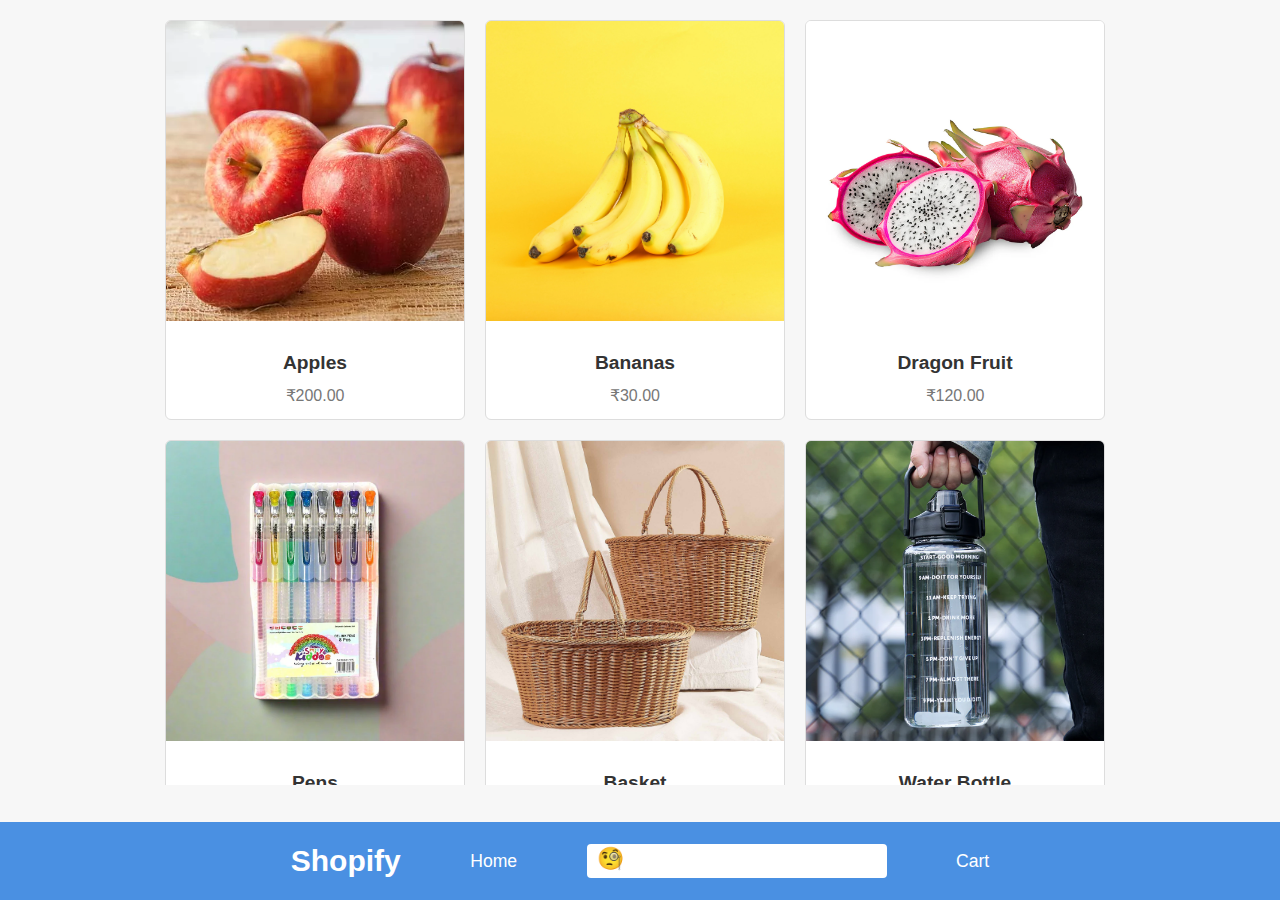
==== commit 7ef16910: "changed the bottom menu and search" ====
--- a/lab1/index.html
+++ b/lab1/index.html
@@ -8,9 +8,9 @@
 </head>
 <body>
 
-  <header>
+  <!-- <header>
     <h1>Shopping App</a></header>
-  </header>
+  </header> -->
 
   <!-- Main Content with Product Cards -->
   <main>
@@ -156,11 +156,11 @@
   <!-- Bottom Menu with Search Embedded & Scroll Buttons -->
   <footer>
     <nav class="bottom-menu">
+      <h1>Shopify</h1>
       <a href="index.html" class="menu-link">Home</a>
-      <input type="text" id="searchBar" placeholder="Search products...">
+      <input type="text" id="searchBar" placeholder="🧐">
       <a href="cart.html" class="menu-link">Cart</a>
     </nav>
-    
   </footer>
 
   <script src="script.js"></script>
--- a/lab1/style.css
+++ b/lab1/style.css
@@ -41,7 +41,7 @@
   grid-template-columns: repeat(3, 300px);
   gap: 20px;
   justify-content: center;
-  max-height: 70vh; /* Set a maximum height */
+  max-height: 85vh; /* Set a maximum height */
   overflow-y: auto; /* Enable vertical scrolling */
   padding-right: 10px; /* Space for scrollbar */
   position: relative;
@@ -215,19 +215,29 @@
   right: 15px;
 }
 
-
 .bottom-menu {
   background: #4a90e2;
   display: flex;
   align-items: center;
   justify-content: space-around;
-  padding: 10px;
+  padding: 15px;
   padding-left: 20%;
   padding-right: 20%;
   position: fixed;
   bottom: 0;
   width: 100%;
   z-index: 100;
+}
+.bottom-menu h1 {
+  font-size: 30px;
+  color: white;
+  margin: 0;
+  font-weight: bold;
+}
+.bottom-menu h1:hover{
+  color: blue;
+  text-decoration: underline;
+  transition: color 0.3s ease, transform 0.3s ease;
 }
 
 /* Add padding to main to prevent content from being hidden */
@@ -250,6 +260,9 @@
   font-size: 1em;
   outline: none;
 }
+#searchBar::placeholder {
+  font-size: 22px;
+}
 
 #modalItemImage {
   width: 200px;
